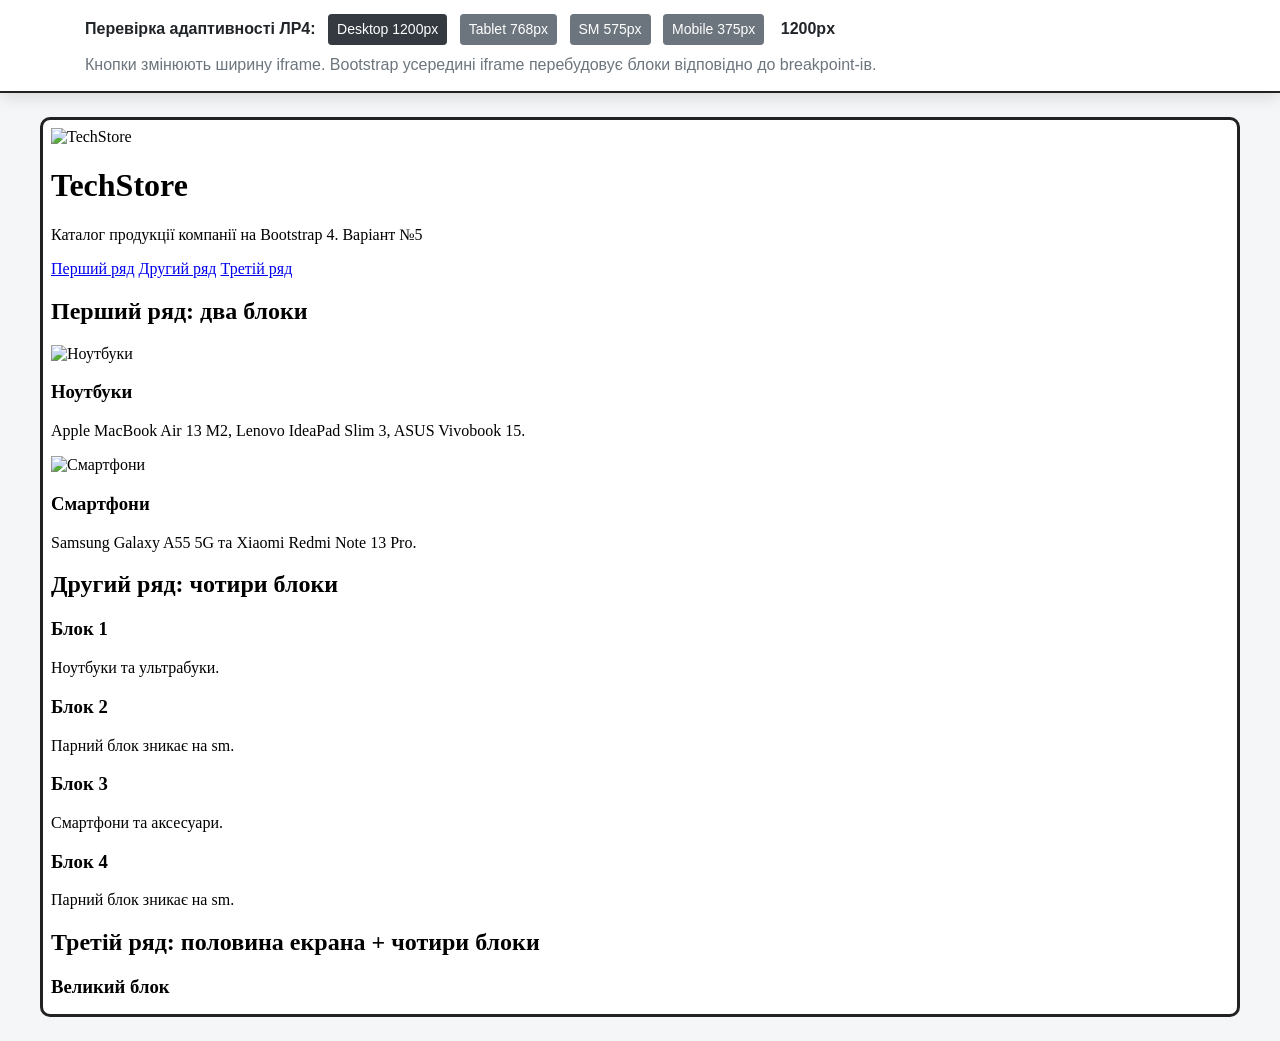
==== index.html @ 72d88a69 "Add files via upload" ====
<!DOCTYPE html>
<html lang="uk">
<head>
  <meta charset="UTF-8">
  <meta name="viewport" content="width=device-width, initial-scale=1.0">
  <title>Перевірка адаптивності TechStore</title>
  <link rel="stylesheet" href="https://stackpath.bootstrapcdn.com/bootstrap/4.5.2/css/bootstrap.min.css">
  <style>
    body {
      background: #f4f6f8;
      font-family: Arial, sans-serif;
    }
    .tools {
      position: sticky;
      top: 0;
      z-index: 1000;
      background: #ffffff;
      border-bottom: 2px solid #222;
      box-shadow: 0 4px 16px rgba(0,0,0,.12);
      padding: 14px 0;
    }
    .preview-wrap {
      width: 100%;
      overflow-x: auto;
      padding: 24px 0;
    }
    .preview-frame {
      display: block;
      width: 1200px;
      height: 900px;
      margin: 0 auto;
      border: 3px solid #222;
      border-radius: 10px;
      background: #fff;
      transition: width .25s ease;
    }
    .label-size {
      font-weight: 700;
      margin-left: 12px;
    }
  </style>
</head>
<body>
  <div class="tools">
    <div class="container">
      <strong>Перевірка адаптивності ЛР4:</strong>
      <button class="btn btn-dark btn-sm ml-2" onclick="setFrame(1200)">Desktop 1200px</button>
      <button class="btn btn-secondary btn-sm ml-2" onclick="setFrame(768)">Tablet 768px</button>
      <button class="btn btn-secondary btn-sm ml-2" onclick="setFrame(575)">SM 575px</button>
      <button class="btn btn-secondary btn-sm ml-2" onclick="setFrame(375)">Mobile 375px</button>
      <span class="label-size" id="sizeLabel">1200px</span>
      <p class="mb-0 mt-2 text-muted">
        Кнопки змінюють ширину iframe. Bootstrap усередині iframe перебудовує блоки відповідно до breakpoint-ів.
      </p>
    </div>
  </div>

  <div class="preview-wrap">
    <iframe id="previewFrame" class="preview-frame" src="site.html"></iframe>
  </div>

  <script>
    function setFrame(width) {
      const frame = document.getElementById('previewFrame');
      const label = document.getElementById('sizeLabel');
      frame.style.width = width + 'px';
      label.textContent = width + 'px';
    }
  </script>
</body>
</html>
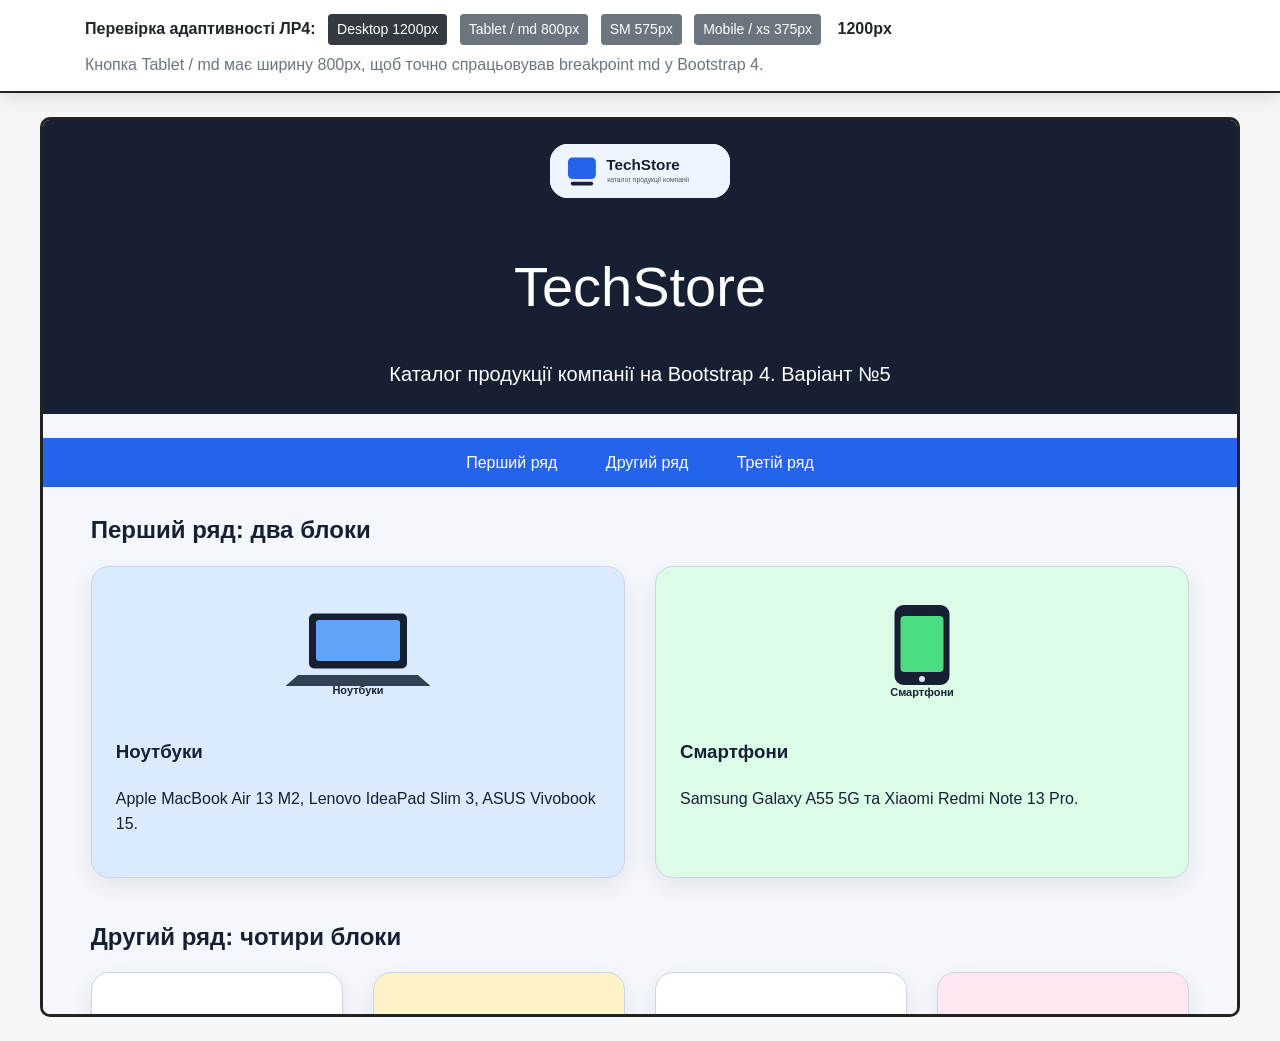
==== commit ba072915: "Add files via upload" ====
--- a/index.html
+++ b/index.html
@@ -45,12 +45,12 @@
     <div class="container">
       <strong>Перевірка адаптивності ЛР4:</strong>
       <button class="btn btn-dark btn-sm ml-2" onclick="setFrame(1200)">Desktop 1200px</button>
-      <button class="btn btn-secondary btn-sm ml-2" onclick="setFrame(768)">Tablet 768px</button>
+      <button class="btn btn-secondary btn-sm ml-2" onclick="setFrame(800)">Tablet / md 800px</button>
       <button class="btn btn-secondary btn-sm ml-2" onclick="setFrame(575)">SM 575px</button>
-      <button class="btn btn-secondary btn-sm ml-2" onclick="setFrame(375)">Mobile 375px</button>
+      <button class="btn btn-secondary btn-sm ml-2" onclick="setFrame(375)">Mobile / xs 375px</button>
       <span class="label-size" id="sizeLabel">1200px</span>
       <p class="mb-0 mt-2 text-muted">
-        Кнопки змінюють ширину iframe. Bootstrap усередині iframe перебудовує блоки відповідно до breakpoint-ів.
+        Кнопка Tablet / md має ширину 800px, щоб точно спрацьовував breakpoint md у Bootstrap 4.
       </p>
     </div>
   </div>
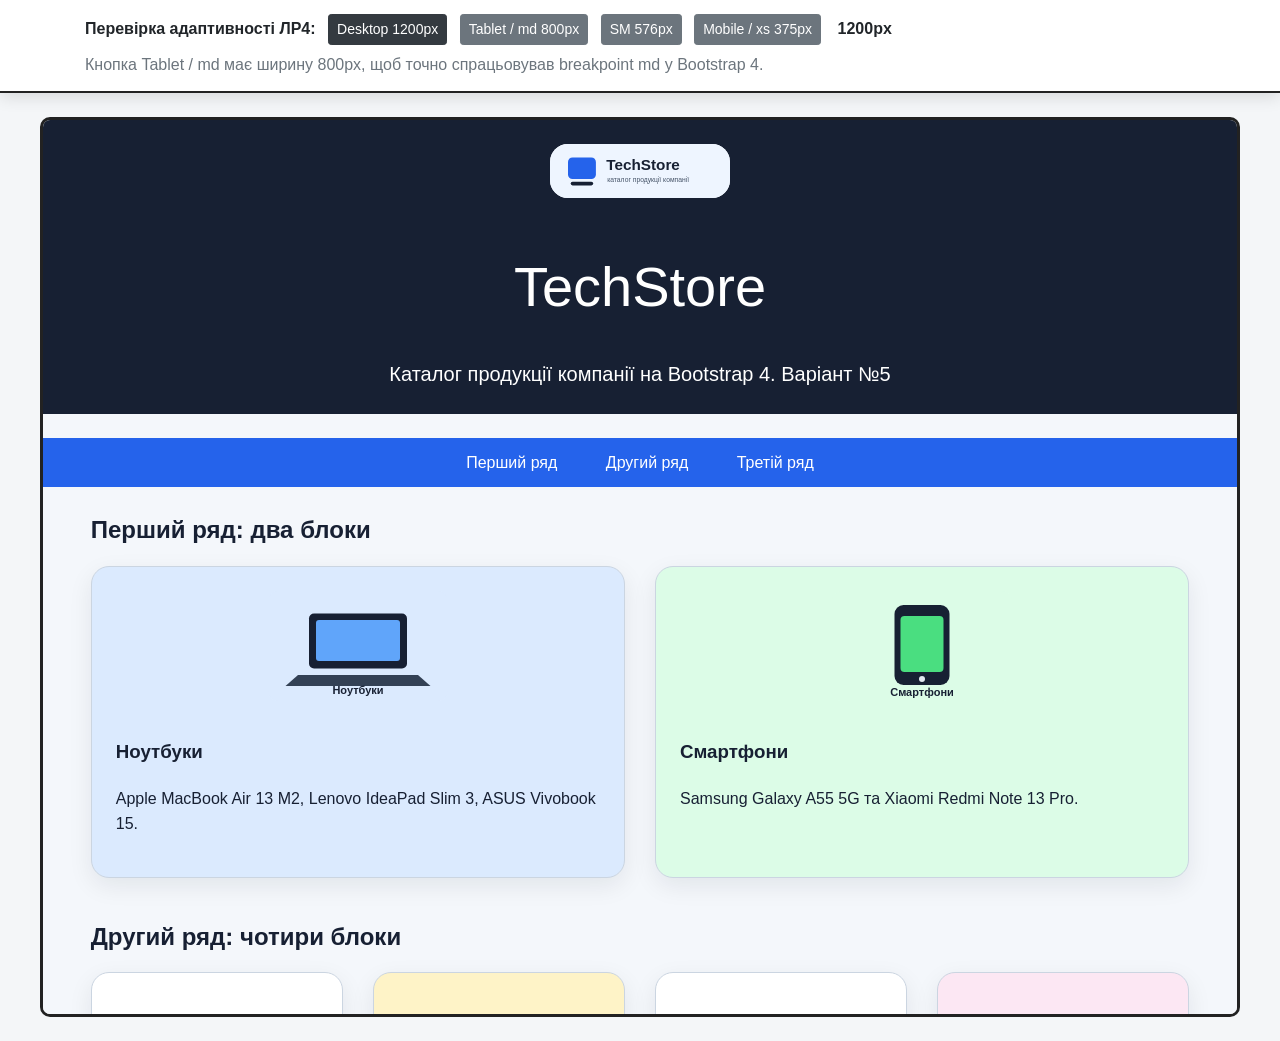
==== commit 52edac25: "Add files via upload" ====
--- a/index.html
+++ b/index.html
@@ -46,7 +46,7 @@
       <strong>Перевірка адаптивності ЛР4:</strong>
       <button class="btn btn-dark btn-sm ml-2" onclick="setFrame(1200)">Desktop 1200px</button>
       <button class="btn btn-secondary btn-sm ml-2" onclick="setFrame(800)">Tablet / md 800px</button>
-      <button class="btn btn-secondary btn-sm ml-2" onclick="setFrame(575)">SM 575px</button>
+      <button class="btn btn-secondary btn-sm ml-2" onclick="setFrame(576)">SM 576px</button>
       <button class="btn btn-secondary btn-sm ml-2" onclick="setFrame(375)">Mobile / xs 375px</button>
       <span class="label-size" id="sizeLabel">1200px</span>
       <p class="mb-0 mt-2 text-muted">
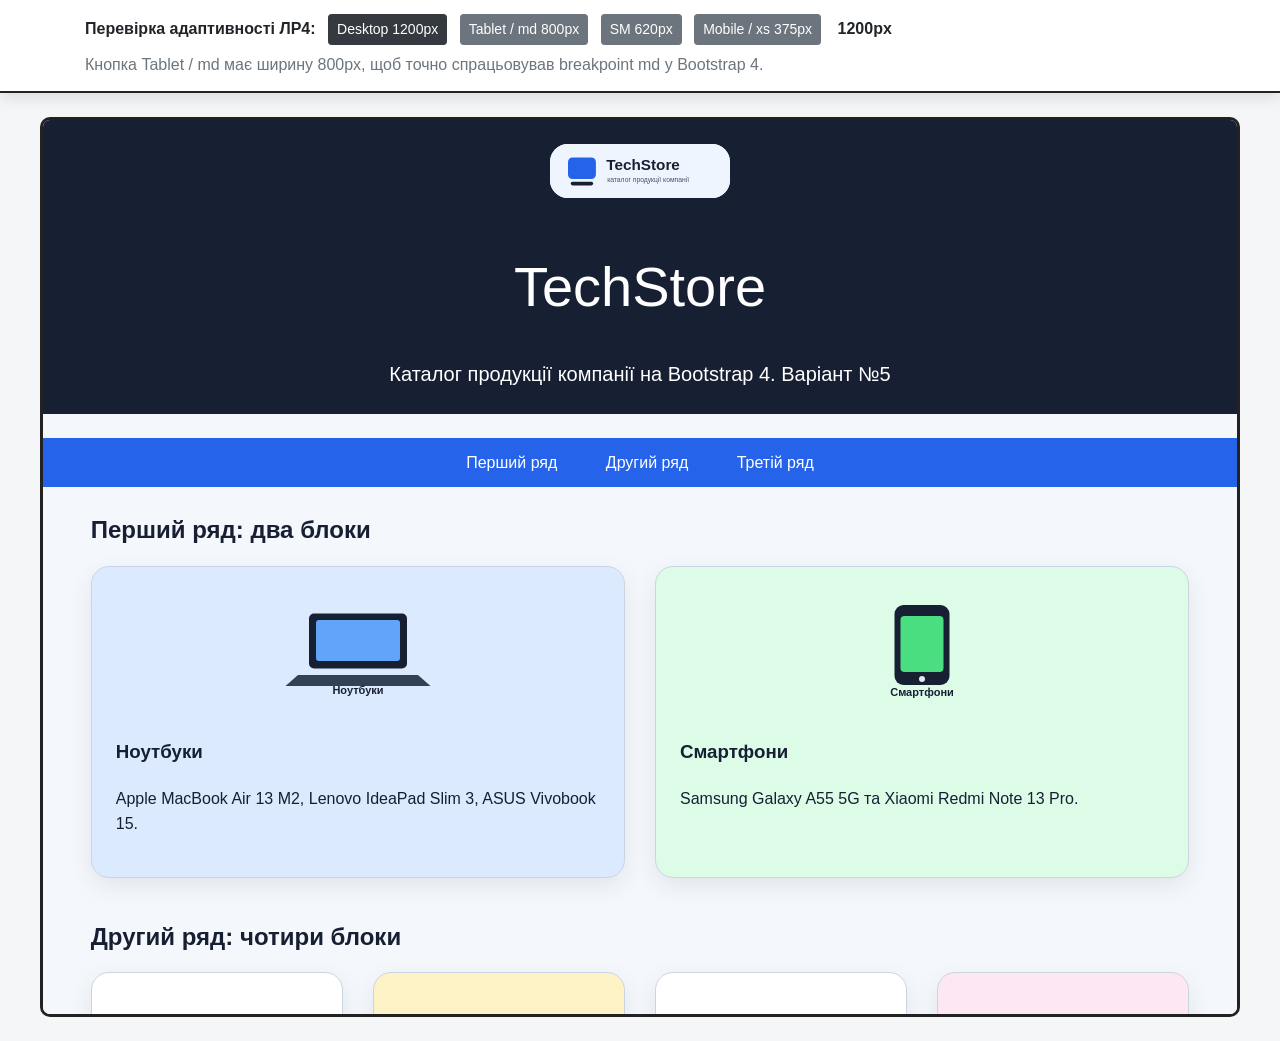
==== commit ab1d988e: "Add files via upload" ====
--- a/index.html
+++ b/index.html
@@ -46,7 +46,7 @@
       <strong>Перевірка адаптивності ЛР4:</strong>
       <button class="btn btn-dark btn-sm ml-2" onclick="setFrame(1200)">Desktop 1200px</button>
       <button class="btn btn-secondary btn-sm ml-2" onclick="setFrame(800)">Tablet / md 800px</button>
-      <button class="btn btn-secondary btn-sm ml-2" onclick="setFrame(576)">SM 576px</button>
+      <button class="btn btn-secondary btn-sm ml-2" onclick="setFrame(620)">SM 620px</button>
       <button class="btn btn-secondary btn-sm ml-2" onclick="setFrame(375)">Mobile / xs 375px</button>
       <span class="label-size" id="sizeLabel">1200px</span>
       <p class="mb-0 mt-2 text-muted">
